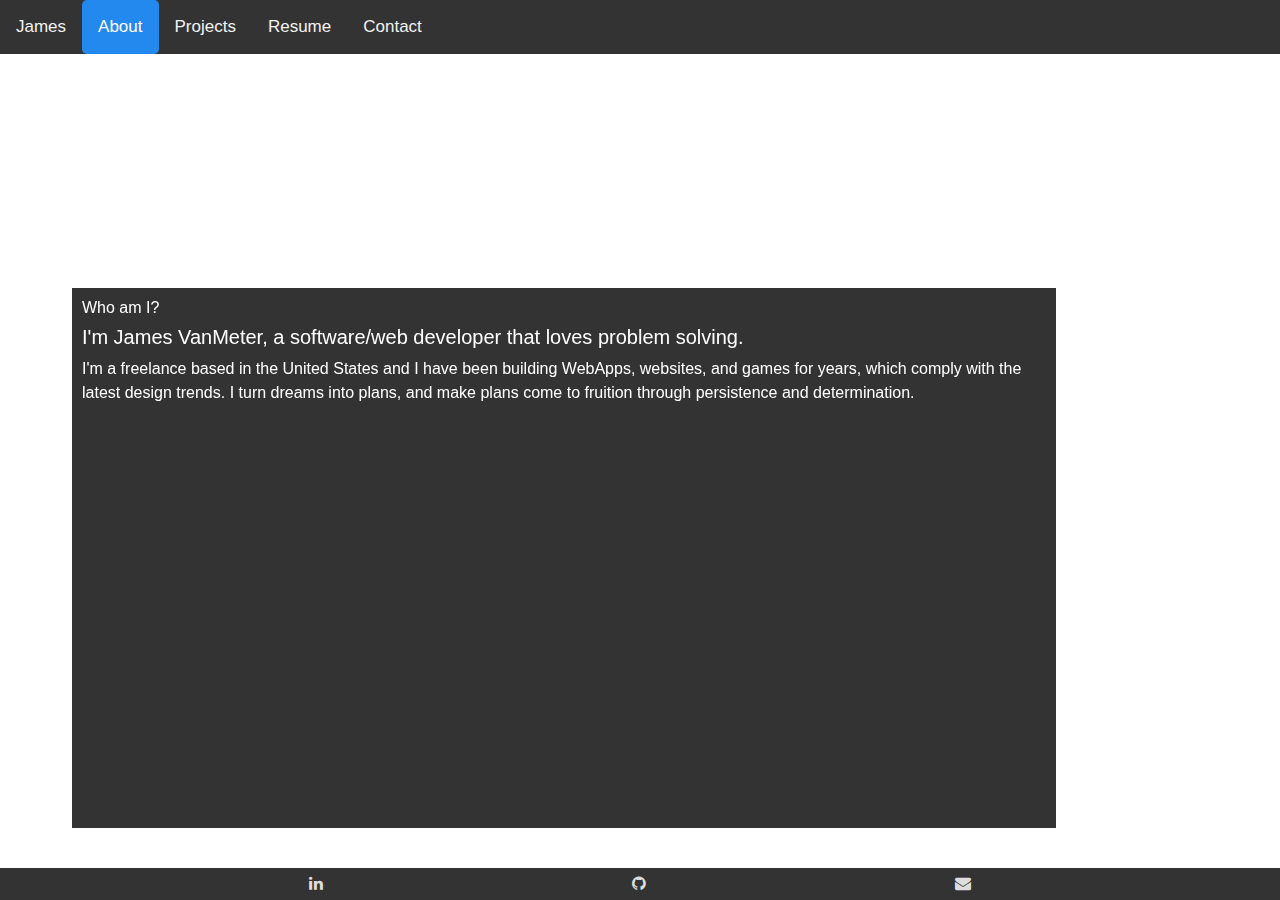
==== About.html @ 32d9fbbc "fixing the navbar to be responsive" ====
<!DOCTYPE html>
<html>
  <!-- head code -->
  <head>
    <meta charset="utf-8" />
    <meta http-equiv="X-UA-Compatible" content="IE=edge" />
    <title></title>
    <meta name="description" content="" />
    <meta name="viewport" content="width=device-width, initial-scale=1" />
    <link rel="stylesheet" href="styles/style.css" />
    <link
      rel="stylesheet"
      href="https://stackpath.bootstrapcdn.com/bootstrap/4.3.1/css/bootstrap.min.css"
    />
    <link
      rel="stylesheet"
      href="https://cdnjs.cloudflare.com/ajax/libs/font-awesome/4.7.0/css/font-awesome.min.css"
    />
    <script
      src="https://code.jquery.com/jquery-3.2.1.slim.min.js"
      integrity="sha384-KJ3o2DKtIkvYIK3UENzmM7KCkRr/rE9/Qpg6aAZGJwFDMVNA/GpGFF93hXpG5KkN"
      crossorigin="anonymous"
    ></script>
    <script
      src="https://cdnjs.cloudflare.com/ajax/libs/popper.js/1.12.9/umd/popper.min.js"
      integrity="sha384-ApNbgh9B+Y1QKtv3Rn7W3mgPxhU9K/ScQsAP7hUibX39j7fakFPskvXusvfa0b4Q"
      crossorigin="anonymous"
    ></script>
    <script
      src="https://maxcdn.bootstrapcdn.com/bootstrap/4.0.0/js/bootstrap.min.js"
      integrity="sha384-JZR6Spejh4U02d8jOt6vLEHfe/JQGiRRSQQxSfFWpi1MquVdAyjUar5+76PVCmYl"
      crossorigin="anonymous"
    ></script>
    <script src="/Scripts/Utilities.js" defer></script>
  </head>
  <!-- end of head code -->
  <!-- navbar code -->
  <div class="topnav" id="myTopnav">
    <a href="index.html">James</a>
    <a href="About.html" class="active">About</a>
    <a href="Projects.html">Projects</a>
    <a href="Resume.html">Resume</a>
    <a href="Contact.html">Contact</a>
    <a href="javascript:void(0);" class="icon" onclick="navbarFunction()">
      <i class="fa fa-bars"></i>
    </a>
  </div>
  <!-- end of navbar code -->
  <!-- body code -->
  <body id="AboutBodyTag">
    <div class="AboutBodyContent">
      <div class="AboutBio">
        <h1>About Me</h1>
        <div class="AboutBioContent">
          <h6>Who am I?</h6>
          <h5>
            I'm James VanMeter, a software/web developer that loves problem
            solving.
          </h5>
          <p>
            I'm a freelance based in the United States and I have been building
            WebApps, websites, and games for years, which comply with the latest
            design trends. I turn dreams into plans, and make plans come to
            fruition through persistence and determination.
          </p>
        </div>
      </div>
    </div>
    <script src="/Scripts/Utilities.js"></script>
    <footer>
      <div class="footer-links">
        <a href="https://www.linkedin.com/in/jamesvanmeter1001" target="_blank"
          ><i class="fa fa-linkedin"></i
        ></a>
        <a href="https://github.com/KaiWyrmsbane" target="_blank"
          ><i class="fa fa-github"></i
        ></a>
        <a href="mailto:jamesvanmeter1219@gmail.com?"
          ><i class="fa fa-envelope fa-bounce"></i
        ></a>
        <!-- links to linkedin and github with icons -->
      </div>
    </footer>
  </body>
  <!-- end of body code -->
</html>
---- styles/style.css ----
html,body{
  background-image: url("/Images/HomeBackgroundImage2.jpg");
  background-repeat: no-repeat;
  background-attachment: fixed;
  background-size: 100% 100%;
}

/* Navbar styles -----------------------*/
/* @media(min-width: 1280px){
.Navbar {
  overflow: hidden;
  background-color: #333;
  position: absolute;
  top: 0;
  left: 0;
  width: 100%;
  display: flex;
}

.Navbar #myLinks {
  display: flex;
  flex-direction:row;
}

.Navbar a {
  color: white;
  padding: 14px 16px;
  text-decoration: none;
  font-size: 17px;
  display: block;
  transition-property:color;
  transition-duration: .5s;
}

.Navbar a.icon {
  background: black;
  display: none;
  position: absolute;
  right: 0;
  top: 0;
}

.Navbar a:hover {
  background-color: #ddd;
  font-weight:bold;
  color: 40916c;
}

.active {
  color: white;
}
} */
/* ------------------------------------ */
 /* Create media queries for the navbar */
 /* @media (max-width: 1280px) {
  .Navbar {
    overflow: hidden;
    background-color: #333;
    position: absolute;
    top: 0;
    left: 0;
    width: 100%;
  }

  .Navbar #myLinks {
    display: none;
  }

  .Navbar a {
    color: white;
    padding: 14px 16px;
    text-decoration: none;
    font-size: 17px;
    display: block;
    transition-property:color;
    transition-duration: .5s;
  }

  .Navbar a.icon {
    background: black;
    display: block;
    position: absolute;
    right: 0;
    top: 0;
  }

  .Navbar a:hover {
    background-color: #ddd;
    font-weight:bold;
    color: 40916c;
  }

  .active {
    color: white;
  }
 } */
 /* ------------------------------------*/

 .topnav {
  overflow: hidden;
  background-color: #333;
}

.topnav a {
  float: left;
  display: block;
  color: #f2f2f2;
  text-align: center;
  padding: 14px 16px;
  text-decoration: none;
  font-size: 17px;
  border-radius: 5px;
}

.topnav a:hover {
  background-color: #ddd;
  font-weight:bold;
  color: rgb(36, 137, 238);


}

.topnav a.active {
  background-color: rgb(36, 137, 238);
  color: white;
}

.topnav a.active:hover{
  color: rgb(26, 160, 26);

}

.topnav .icon {
  display: none;
}

@media screen and (max-width: 600px) {
  .topnav a:not(:first-child) {display: none;}
  .topnav a.icon {
    float: right;
    display: block;
    background: black;
  }
}

@media screen and (max-width: 600px) {
  .topnav.responsive {position: relative;}
  .topnav.responsive .icon {
    position: absolute;
    right: 0;
    top: 0;
  }
  .topnav.responsive a {
    float: none;
    display: block;
    text-align: left;
  }
}

.BodyContent{
  display: flex;
  justify-content: center;
  align-items: center;
  position: fixed;
  width: 100%;
  height: 100%;
  z-index: -1;
}
.IntroContent{
  opacity: 75%;
  border-radius: 9%;
  height: fit-content;
  width: fit-content;
  display: flex;
  flex-direction: column;
}
.Intro{
  height: 50%;
  bottom: 0%;
  margin: 0;
  color: white;
  text-align: center;
}
.IntroName{
  margin: 0;
  color: white;
  text-align: center;
}

/* Footer styles */
footer{
  background-color: #333;
  height: 2em;
  position: absolute;
  bottom: 0;
  left: 0;
  width: 100%;
}

.footer-links{
  display: flex;
  justify-content: space-evenly;
  align-items: center;
  height: 100%;
}

footer > div > a {
  color: #ddd;
}


.carousel-inner{
  text-align: center;
}
.carousel-item{
  font-weight: bold;
  font-size: larger;
}

/* About page Styles */
.AboutBodyContent{
  display: flex;
  justify-content: center;
  align-items: center;
  position: fixed;
  width: 100%;
  height: 100%;
  z-index: -1;
}

.AboutBio{
  /* border: 2px solid red; */
  text-align: center;
  color:white;
  height: 80%;
  width: 90%;
}

.AboutBioContent{
  /* border: 2px solid red; */
  text-align: left;
  background-color:#333;
  display: flex;
  flex-direction: column;
  margin: 6em 10em 0 0.5em;
  padding: 10px 5px 5px 10px;
  height:75%;
}

/* projects & Resume styles */
.ProjectsAccordian, .ResumeAccordian{
  height: 65%;
  width: fit-content;
  margin: 0 1em 0 1em;
}

.accordion {
  background-color: #333;
  color: white;
  cursor: pointer;
  padding: 18px;
  width: 100%;
  border: none;
  text-align: left;
  outline: none;
  font-size: 15px;
  transition: 0.4s;
  border-radius: 5px;
  margin-bottom: 5px;
}

.accordion:hover {
  background-color: #444;
}

.panel {
  color:white;
  padding: 0 18px;
  max-height: 0;
  overflow: hidden;
  transition: max-height 0.2s ease-out;
}

/* Contact styles */

/* Test code start */
.ContactContent{
  border: 2px solid red;
  /* margin: 1em; */
  height:fit-content;
  width:70%;
  display: flex;
  flex-direction: column;
  align-items: center;
}
/* Test code end */
.IconContainer, .Info{
  margin: 10px;
  color:white;
}

.GenInput{
  display: flex;
  flex-direction: column;
  justify-content: left;
  border:2px solid orange;
}

.userMessage{
  height: 125px;
}

.RotateBodyContent{
  border: 2px solid red;
  display: flex;
  flex-direction: column;
  justify-content: flex-start;
  align-items: center;
  width: 100%;
  Height: 80%;
}

/* change flex-direction to row for bigger screens */
.ContactForm{
  border: 2px solid red;
  width:70%;
  height: 60%;
  display: flex;
  flex-direction: column;
}
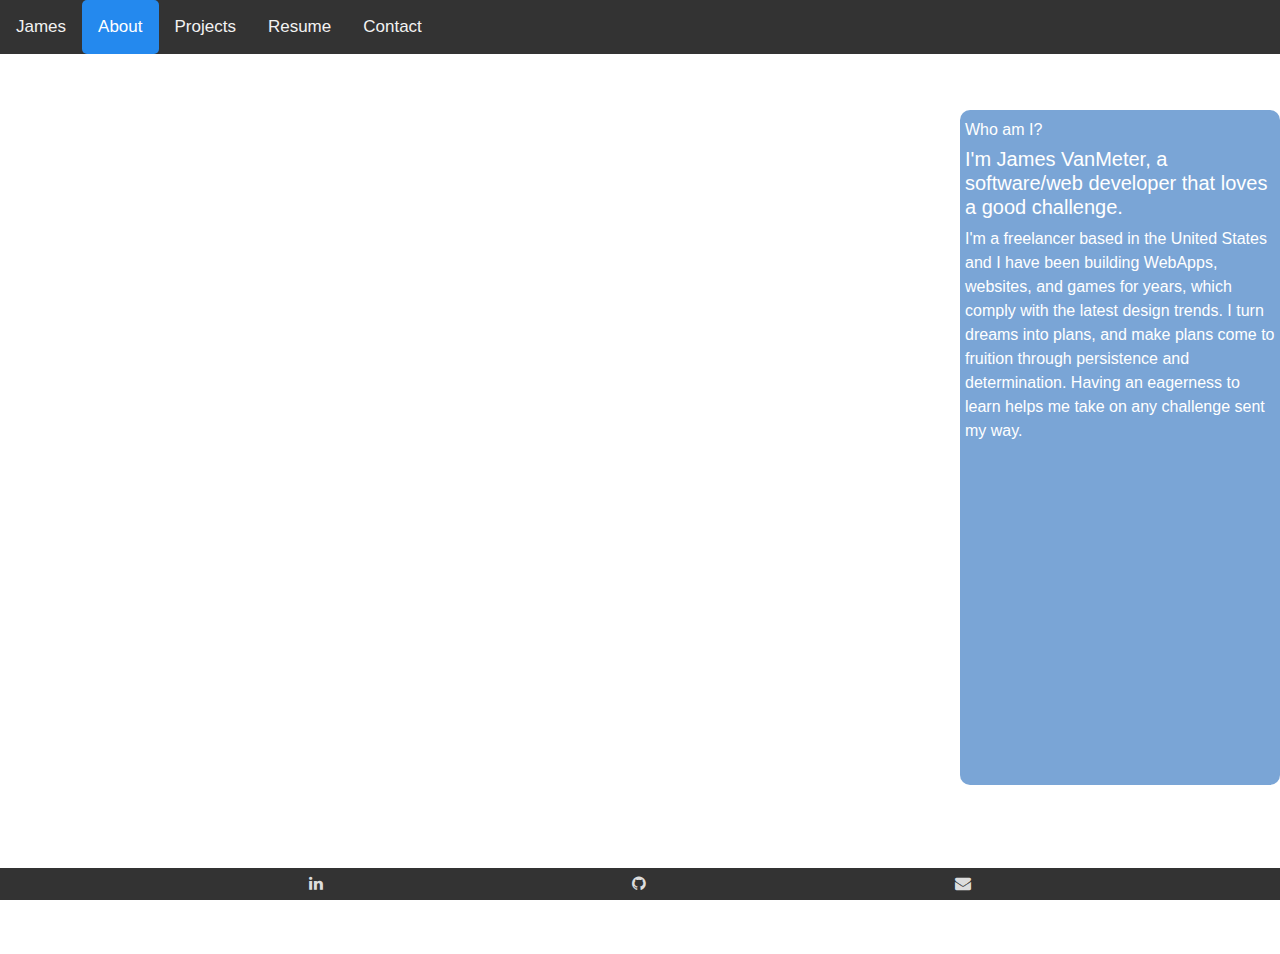
==== commit 42ec3c3f: "working on media queries" ====
--- a/About.html
+++ b/About.html
@@ -51,17 +51,18 @@
     <div class="AboutBodyContent">
       <div class="AboutBio">
         <h1>About Me</h1>
+        <img class="AboutBioPic" src="/Images/JamesPic.png" alt="JamesPic">
         <div class="AboutBioContent">
           <h6>Who am I?</h6>
           <h5>
-            I'm James VanMeter, a software/web developer that loves problem
-            solving.
+            I'm James VanMeter, a software/web developer that loves a good challenge.
           </h5>
           <p>
-            I'm a freelance based in the United States and I have been building
+            I'm a freelancer based in the United States and I have been building
             WebApps, websites, and games for years, which comply with the latest
             design trends. I turn dreams into plans, and make plans come to
-            fruition through persistence and determination.
+            fruition through persistence and determination. Having an eagerness to
+            learn helps me take on any challenge sent my way.
           </p>
         </div>
       </div>
--- a/styles/style.css
+++ b/styles/style.css
@@ -6,96 +6,6 @@
 }
 
 /* Navbar styles -----------------------*/
-/* @media(min-width: 1280px){
-.Navbar {
-  overflow: hidden;
-  background-color: #333;
-  position: absolute;
-  top: 0;
-  left: 0;
-  width: 100%;
-  display: flex;
-}
-
-.Navbar #myLinks {
-  display: flex;
-  flex-direction:row;
-}
-
-.Navbar a {
-  color: white;
-  padding: 14px 16px;
-  text-decoration: none;
-  font-size: 17px;
-  display: block;
-  transition-property:color;
-  transition-duration: .5s;
-}
-
-.Navbar a.icon {
-  background: black;
-  display: none;
-  position: absolute;
-  right: 0;
-  top: 0;
-}
-
-.Navbar a:hover {
-  background-color: #ddd;
-  font-weight:bold;
-  color: 40916c;
-}
-
-.active {
-  color: white;
-}
-} */
-/* ------------------------------------ */
- /* Create media queries for the navbar */
- /* @media (max-width: 1280px) {
-  .Navbar {
-    overflow: hidden;
-    background-color: #333;
-    position: absolute;
-    top: 0;
-    left: 0;
-    width: 100%;
-  }
-
-  .Navbar #myLinks {
-    display: none;
-  }
-
-  .Navbar a {
-    color: white;
-    padding: 14px 16px;
-    text-decoration: none;
-    font-size: 17px;
-    display: block;
-    transition-property:color;
-    transition-duration: .5s;
-  }
-
-  .Navbar a.icon {
-    background: black;
-    display: block;
-    position: absolute;
-    right: 0;
-    top: 0;
-  }
-
-  .Navbar a:hover {
-    background-color: #ddd;
-    font-weight:bold;
-    color: 40916c;
-  }
-
-  .active {
-    color: white;
-  }
- } */
- /* ------------------------------------*/
-
  .topnav {
   overflow: hidden;
   background-color: #333;
@@ -110,6 +20,8 @@
   text-decoration: none;
   font-size: 17px;
   border-radius: 5px;
+  transition-property:color;
+  transition-duration: .5s;
 }
 
 .topnav a:hover {
@@ -126,8 +38,7 @@
 }
 
 .topnav a.active:hover{
-  color: rgb(26, 160, 26);
-
+  color: rgb(4, 236, 4);
 }
 
 .topnav .icon {
@@ -165,6 +76,8 @@
   width: 100%;
   height: 100%;
   z-index: -1;
+  /* adding this so the user can scroll */
+  overflow: auto;
 }
 .IntroContent{
   opacity: 75%;
@@ -191,7 +104,7 @@
 footer{
   background-color: #333;
   height: 2em;
-  position: absolute;
+  position: fixed;
   bottom: 0;
   left: 0;
   width: 100%;
@@ -211,62 +124,84 @@
 
 .carousel-inner{
   text-align: center;
+  color: white;
 }
 .carousel-item{
   font-weight: bold;
   font-size: larger;
 }
 
-/* About page Styles */
+/* About page Styles --------------------------------------------*/
 .AboutBodyContent{
   display: flex;
   justify-content: center;
-  align-items: center;
-  position: fixed;
-  width: 100%;
-  height: 100%;
-  z-index: -1;
+  width: 100%;
 }
 
 .AboutBio{
-  /* border: 2px solid red; */
-  text-align: center;
-  color:white;
-  height: 80%;
+  text-align: center;
+  color: white;
+  height: fit-content;
   width: 90%;
-}
+  top:inherit;
+  position: absolute;
+  overflow: auto;
+}
+
+.AboutBioPic{
+  border-radius: 25%;
+  width: 65%;
+  height: 65%;
+  margin: 0 1em 1em;
+}
+
+
 
 .AboutBioContent{
-  /* border: 2px solid red; */
   text-align: left;
-  background-color:#333;
-  display: flex;
-  flex-direction: column;
-  margin: 6em 10em 0 0.5em;
-  padding: 10px 5px 5px 10px;
-  height:75%;
-}
-
-/* projects & Resume styles */
+  background-color: rgba(46, 113, 190, 0.637);
+  border-radius: 10px;
+  padding: 10px 5px 10px 5px;
+  height: 75%;
+}
+
+@media screen and (min-width: 600px){
+  .AboutBodyContent{
+    justify-content: right;
+  }
+  .AboutBioPic{
+    display:none;
+  }
+
+  .AboutBio{
+   width: 25%;
+   height: 100%;
+  }
+
+}
+
+/* projects & Resume styles ------------------------------------*/
 .ProjectsAccordian, .ResumeAccordian{
-  height: 65%;
+  height: 85%;
   width: fit-content;
-  margin: 0 1em 0 1em;
+  position: absolute;
+  top: 0;
+  margin: 1em;
+  overflow: auto;
 }
 
 .accordion {
   background-color: #333;
   color: white;
-  cursor: pointer;
-  padding: 18px;
+  padding: 1em;
   width: 100%;
   border: none;
   text-align: left;
-  outline: none;
   font-size: 15px;
   transition: 0.4s;
-  border-radius: 5px;
-  margin-bottom: 5px;
+  border-radius: 10px;
+  display: flex;
+  justify-content: space-between;
 }
 
 .accordion:hover {
@@ -274,28 +209,81 @@
 }
 
 .panel {
+  /* border: 2px solid red; */
+  border-radius: 10px;
   color:white;
+  background-color: rgba(46, 113, 190, 0.637);
   padding: 0 18px;
   max-height: 0;
-  overflow: hidden;
+  overflow: auto;
   transition: max-height 0.2s ease-out;
-}
-
-/* Contact styles */
-
-/* Test code start */
+  margin-bottom: 1em;
+}
+
+.panelButton{
+  color: white;
+  background-color: #333;
+  border-radius: 10px;
+  padding: 0.25em;
+}
+
+.skillInfo{
+  display: flex;
+  justify-content: space-between;
+}
+
+.skillProgress{
+  width: 100%;
+  background-color: #333;
+  border-radius: 10px;
+  margin: 10px 0 10px 0;
+}
+
+.skillCSharp, .skillCPlusPlus, .skillJavaScript, .skillHTMLCSS{
+  border-radius: 10px;
+  height: 10px;
+  background-color: rgb(36, 137, 238);
+  border: 2px solid #333;
+}
+
+.skillCSharp{
+  width: 90%;
+}
+
+.skillCPlusPlus{
+  width: 80%;
+}
+
+.skillJavaScript{
+  width: 45%;
+}
+
+.skillHTMLCSS{
+  width:75%;
+}
+
+.LangUsed{
+  text-align: right;
+}
+
+.eduField{
+  font-weight: bold;
+}
+
+/* Contact styles ----------------------------------------------*/
 .ContactContent{
-  border: 2px solid red;
-  /* margin: 1em; */
+  margin-bottom: 1em;
+  border-radius:10px;
+  background-color: #333;
   height:fit-content;
-  width:70%;
+  width:85%;
   display: flex;
   flex-direction: column;
   align-items: center;
-}
-/* Test code end */
+  padding: 0.5em;
+}
 .IconContainer, .Info{
-  margin: 10px;
+  margin: 0.5em;
   color:white;
 }
 
@@ -303,28 +291,63 @@
   display: flex;
   flex-direction: column;
   justify-content: left;
-  border:2px solid orange;
+  position: relative;
+}
+
+.GenInput > input {
+  margin-bottom: 1em;
+  border-radius: 10px;
+  padding: 5px;
+  color:white;
+  background-color: #333;
 }
 
 .userMessage{
-  height: 125px;
+  /* this will stop the textara from moving past the container */
+  max-height: 6em;
+  margin-bottom: 1em;;
+  border-radius: 10px;
+  background-color: #333;
+  color: white;
 }
 
 .RotateBodyContent{
-  border: 2px solid red;
-  display: flex;
-  flex-direction: column;
-  justify-content: flex-start;
+  /* border: 2px solid red; */
+  padding: 1em 0 1em 0;
+  display: flex;
+  position: absolute;
+  top:0;
+  flex-direction: column;
   align-items: center;
   width: 100%;
-  Height: 80%;
-}
-
-/* change flex-direction to row for bigger screens */
+  Height:87%;
+  overflow: auto;
+}
+
+/* change flex-direction to row for bigger screens ------------ */
 .ContactForm{
-  border: 2px solid red;
-  width:70%;
-  height: 60%;
-  display: flex;
-  flex-direction: column;
+  width:85%;
+  height:fit-content;
+  display: flex;
+  flex-direction: column;
+}
+
+.ContactButton{
+  width: 50%;
+  background-color: #333;
+  color: white;
+  border: 2px solid  rgb(4, 236, 4);
+}
+
+.ContactButton:hover{
+  background-color:  rgb(4, 236, 4);
+  color: black;
+  font-weight:bold;
+}
+/* working on the button */
+@media screen and (min-width: 600px) {
+ .ContactButton{
+  width: 10%;
+  height: 3em;
+ }
 }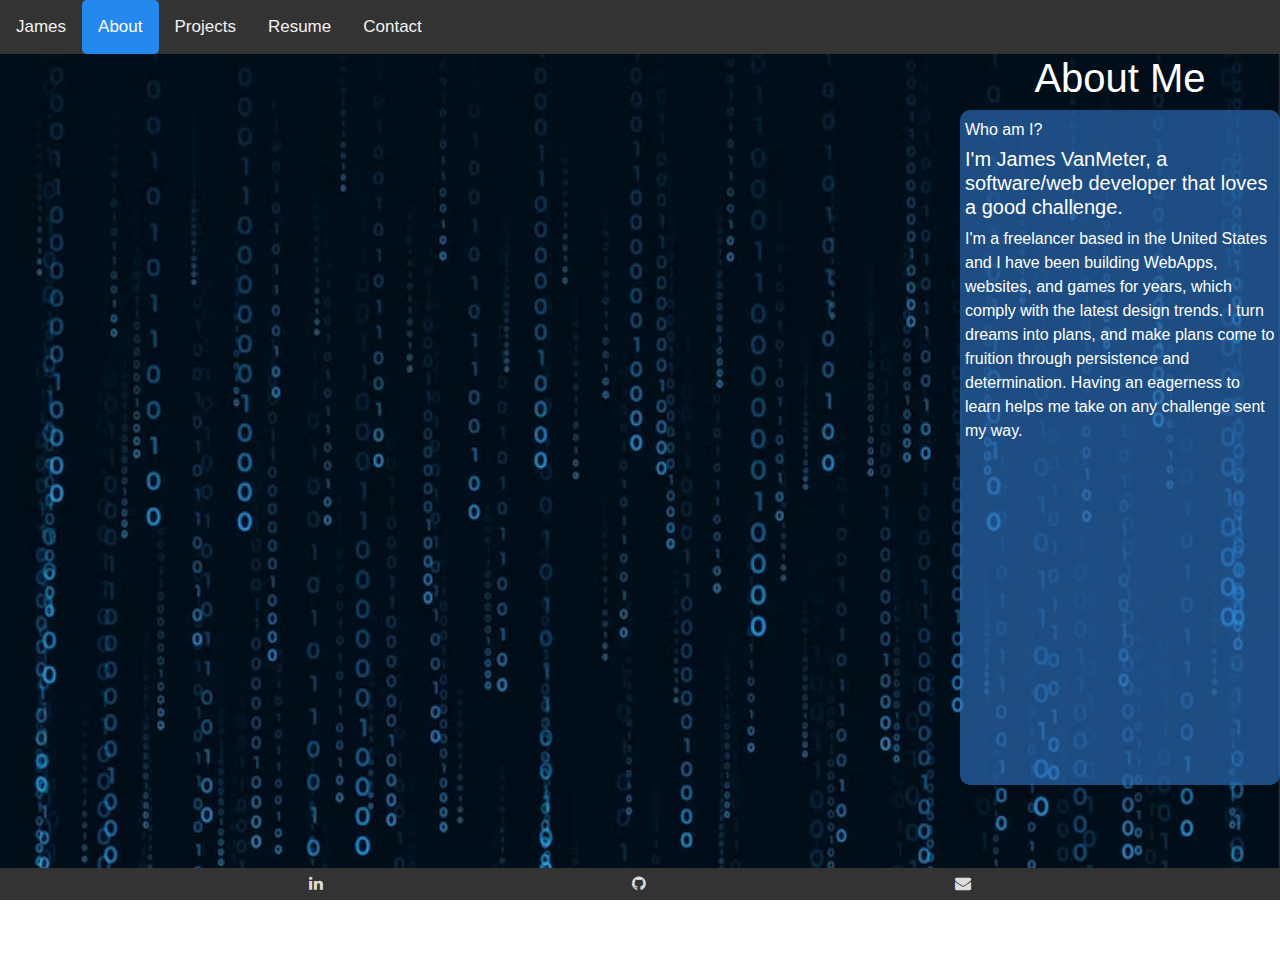
==== commit 6a0c6950: "fixing image paths" ====
--- a/About.html
+++ b/About.html
@@ -51,7 +51,7 @@
     <div class="AboutBodyContent">
       <div class="AboutBio">
         <h1>About Me</h1>
-        <img class="AboutBioPic" src="/Images/JamesPic.png" alt="JamesPic">
+        <img class="AboutBioPic" src="../Images/JamesPic.png" alt="JamesPic">
         <div class="AboutBioContent">
           <h6>Who am I?</h6>
           <h5>
--- a/styles/style.css
+++ b/styles/style.css
@@ -1,5 +1,5 @@
 html,body{
-  background-image: url("/Images/HomeBackgroundImage2.jpg");
+  background-image: url("../Images/HomeBackGroundImage2.jpg");
   background-repeat: no-repeat;
   background-attachment: fixed;
   background-size: 100% 100%;
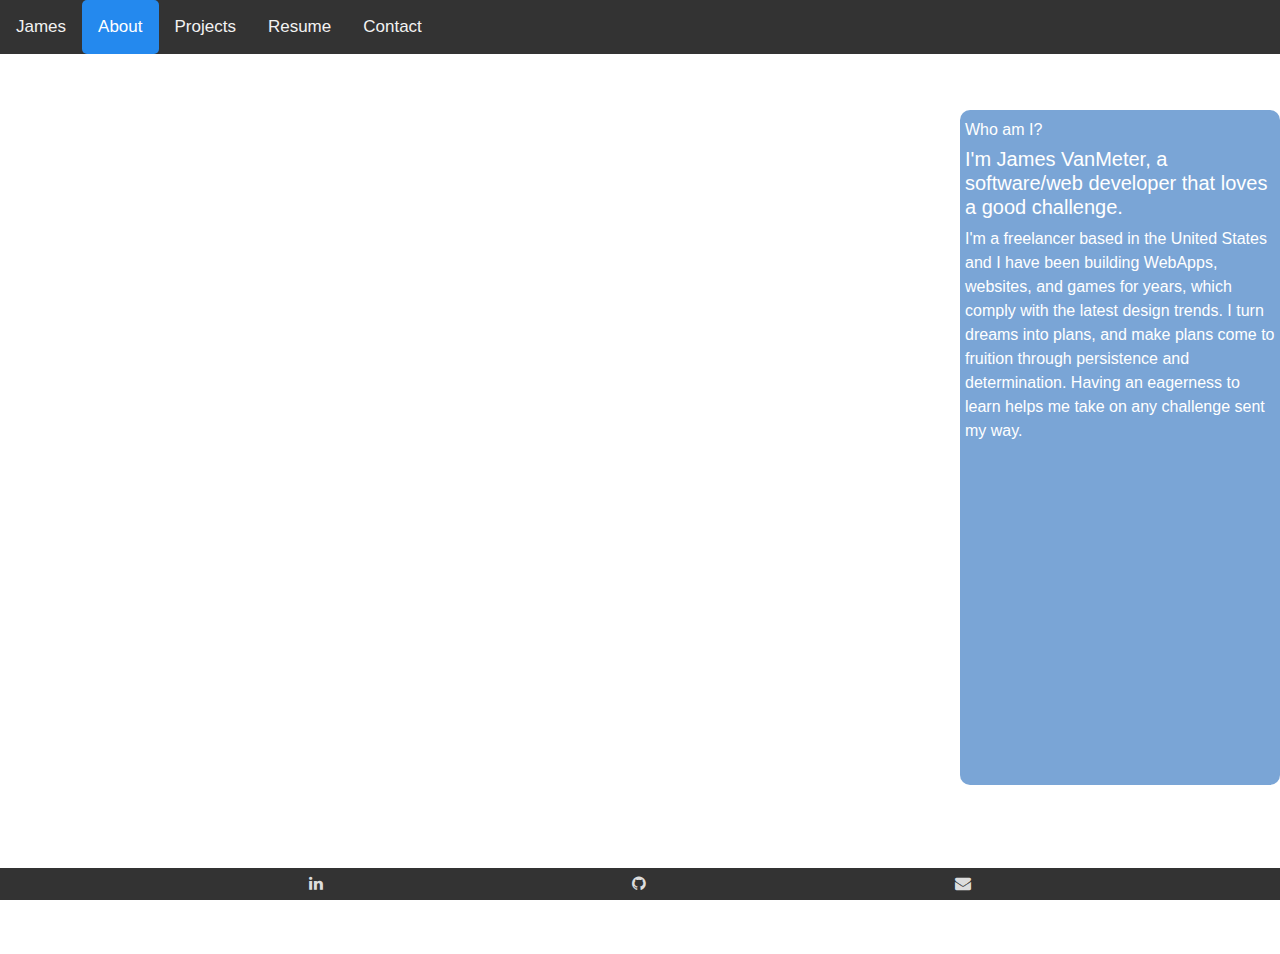
==== commit 72871956: "Update About.html" ====
--- a/About.html
+++ b/About.html
@@ -51,7 +51,7 @@
     <div class="AboutBodyContent">
       <div class="AboutBio">
         <h1>About Me</h1>
-        <img class="AboutBioPic" src="../Images/JamesPic.png" alt="JamesPic">
+        <img class="AboutBioPic" src="./Images/JamesPic.png" alt="JamesPic">
         <div class="AboutBioContent">
           <h6>Who am I?</h6>
           <h5>
--- a/styles/style.css
+++ b/styles/style.css
@@ -1,5 +1,5 @@
 html,body{
-  background-image: url("../Images/HomeBackGroundImage2.jpg");
+  background-image: url("./Images/HomeBackGroundImage2.jpg");
   background-repeat: no-repeat;
   background-attachment: fixed;
   background-size: 100% 100%;
@@ -350,4 +350,4 @@
   width: 10%;
   height: 3em;
  }
-}+}
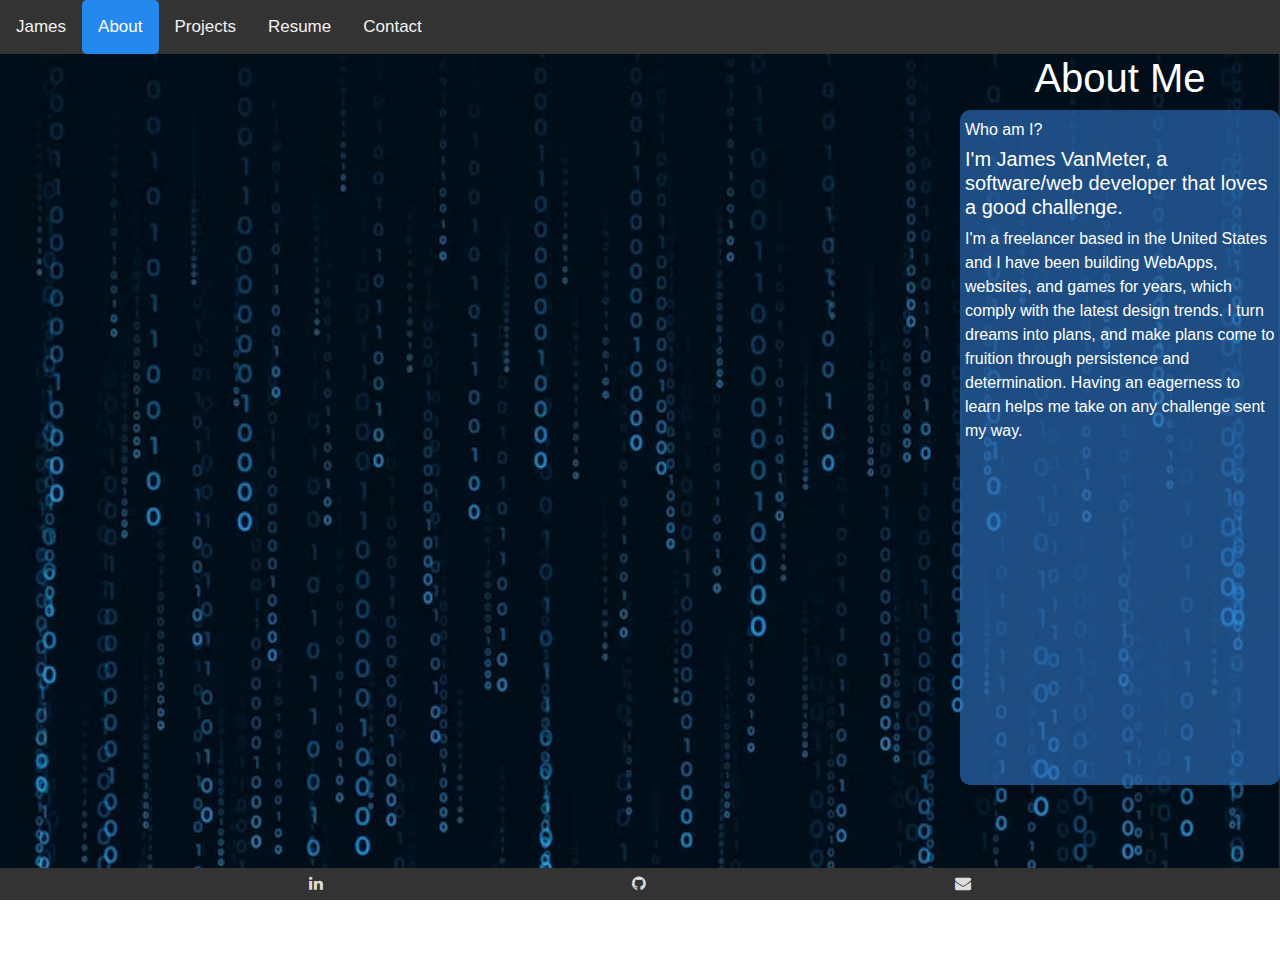
==== commit 916380ee: "Update About.html" ====
--- a/About.html
+++ b/About.html
@@ -51,7 +51,7 @@
     <div class="AboutBodyContent">
       <div class="AboutBio">
         <h1>About Me</h1>
-        <img class="AboutBioPic" src="./Images/JamesPic.png" alt="JamesPic">
+        <img class="AboutBioPic" src="../Images/JamesPic.png" alt="JamesPic">
         <div class="AboutBioContent">
           <h6>Who am I?</h6>
           <h5>
--- a/styles/style.css
+++ b/styles/style.css
@@ -1,5 +1,5 @@
 html,body{
-  background-image: url("./Images/HomeBackGroundImage2.jpg");
+  background-image: url("../Images/HomeBackGroundImage2.jpg");
   background-repeat: no-repeat;
   background-attachment: fixed;
   background-size: 100% 100%;
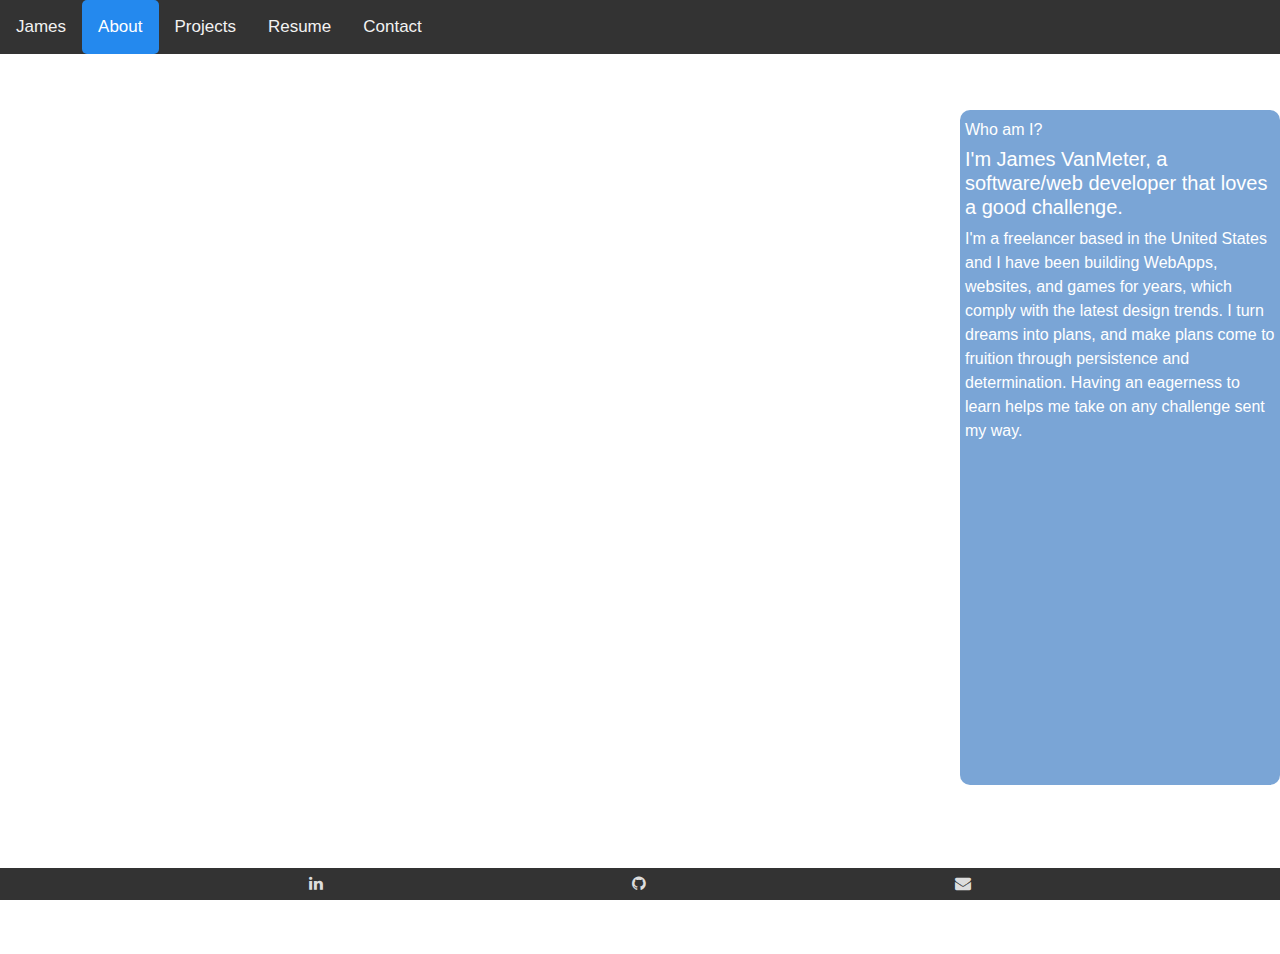
==== commit 1d193074: "Update About.html" ====
--- a/About.html
+++ b/About.html
@@ -51,7 +51,7 @@
     <div class="AboutBodyContent">
       <div class="AboutBio">
         <h1>About Me</h1>
-        <img class="AboutBioPic" src="../Images/JamesPic.png" alt="JamesPic">
+        <img class="AboutBioPic" src="./Images/JamesPic.png" alt="JamesPic">
         <div class="AboutBioContent">
           <h6>Who am I?</h6>
           <h5>
--- a/styles/style.css
+++ b/styles/style.css
@@ -1,5 +1,5 @@
 html,body{
-  background-image: url("../Images/HomeBackGroundImage2.jpg");
+  background-image: url("./Images/HomeBackGroundImage2.jpg");
   background-repeat: no-repeat;
   background-attachment: fixed;
   background-size: 100% 100%;
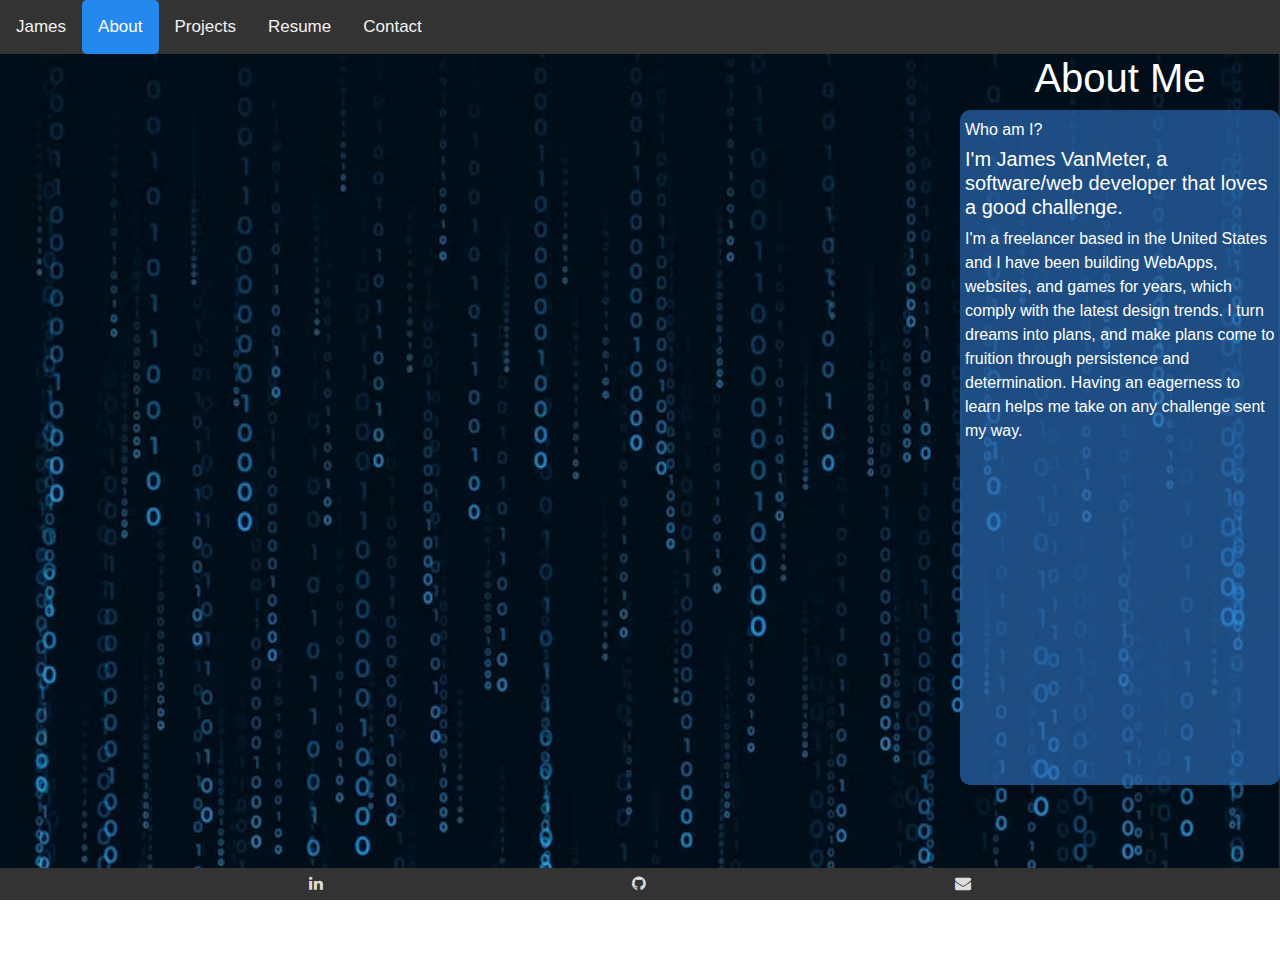
==== commit 04e607b8: "fixing javasript path" ====
--- a/About.html
+++ b/About.html
@@ -31,7 +31,7 @@
       integrity="sha384-JZR6Spejh4U02d8jOt6vLEHfe/JQGiRRSQQxSfFWpi1MquVdAyjUar5+76PVCmYl"
       crossorigin="anonymous"
     ></script>
-    <script src="/Scripts/Utilities.js" defer></script>
+    <script src="./Scripts/Utilities.js" defer></script>
   </head>
   <!-- end of head code -->
   <!-- navbar code -->
@@ -51,7 +51,7 @@
     <div class="AboutBodyContent">
       <div class="AboutBio">
         <h1>About Me</h1>
-        <img class="AboutBioPic" src="./Images/JamesPic.png" alt="JamesPic">
+        <img class="AboutBioPic" src="../Images/JamesPic.png" alt="JamesPic">
         <div class="AboutBioContent">
           <h6>Who am I?</h6>
           <h5>
--- a/styles/style.css
+++ b/styles/style.css
@@ -1,5 +1,5 @@
 html,body{
-  background-image: url("./Images/HomeBackGroundImage2.jpg");
+  background-image: url("../Images/HomeBackGroundImage2.jpg");
   background-repeat: no-repeat;
   background-attachment: fixed;
   background-size: 100% 100%;
